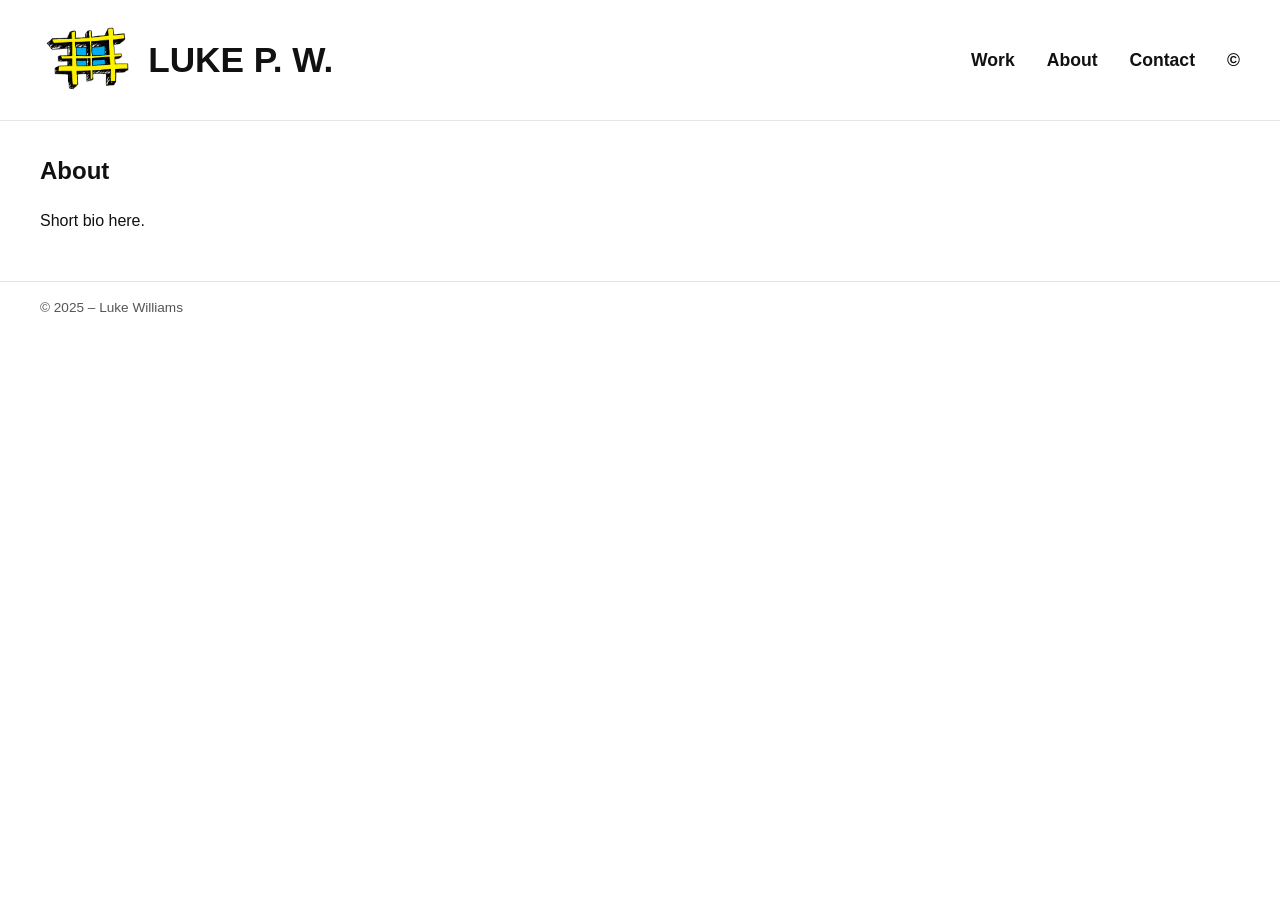
==== about.html @ 7959463f "baseline luke new website" ====
<!DOCTYPE html>
<html lang="en">
<head>
  <meta charset="UTF-8" />
  <title>LUKE P. W.</title>
  <link rel="apple-touch-icon" sizes="180x180" href="/favicon_io/apple-touch-icon.png">
  <link rel="icon" type="image/png" sizes="32x32" href="/favicon_io/favicon-32x32.png">
  <link rel="icon" type="image/png" sizes="16x16" href="/favicon_io/favicon-16x16.png">
  <link rel="manifest" href="/site.webmanifest">
  <meta name="viewport" content="width=device-width, initial-scale=1" />
  <link rel="stylesheet" href="styles.css" />
</head>
<body>
<header class="site-header">
    <a href="index.html" class="site-title"><img src="images/luke_logo.png" alt="" class="site-logo">LUKE P. W.</a>
  <button class="menu-toggle" aria-expanded="false" aria-controls="main-nav">Menu</button>
  <nav id="main-nav" class="main-nav">
    <ul class="nav-list">
      <li class="nav-item"><a href="index.html">Work</a></li>
      <li class="nav-item"><a href="about.html">About</a></li>
      <li class="nav-item"><a href="contact.html">Contact</a></li>
      <li class="nav-item"><a href="legal.html">©</a></li>
    </ul>
  </nav>
</header>
<main class="page-main">
  <article class="text-page">
    <h1>About</h1><p>Short bio here.</p>
  </article>
</main>
<footer class="site-footer">
  <span>© 2025 – Luke Williams</span>
</footer>
<script>
  const t = document.querySelector('.menu-toggle');
  const n = document.querySelector('.main-nav');
  t.addEventListener('click', () => {
    const expanded = t.getAttribute('aria-expanded') === 'true';
    t.setAttribute('aria-expanded', String(!expanded));
    n.classList.toggle('is-open');
  });
</script>
</body>
</html>
---- styles.css ----
*,
*::before,
*::after { box-sizing: border-box; }

body {
  margin: 0;
  font-family: -apple-system,BlinkMacSystemFont,"Helvetica Neue","Segoe UI",Roboto,Arial,sans-serif;
  font-size: 16px;
  line-height: 1.5;
  color: #111;
  background: #fff;
}

a { color: #111; text-decoration: none; }
a:hover { text-decoration: underline; }

/* Header like Sophie Kahn */
.site-header {
  display:flex;
  align-items:center;
  justify-content:space-between;
  padding:20px 40px;
  border-bottom:1px solid #e5e5e5;
  background:#fff;
}
/* site title with icon */
.site-title {
  display: flex;
  align-items: center;
  gap: 0.6rem;                /* spacing between icon and text */
  font-size: 2.2rem;          /* same as your current title */
  font-weight: 700;
  line-height: 1;
  text-decoration: none;
  color: #111;                /* ensure text stays black */
}

/* logo icon */
.site-logo {
  height: 80px;               /* adjust if needed — this fits your icon nicely */
  width: auto;
  display: block;
  object-fit: contain;
}

.main-nav { font-size:1.1rem; font-weight: 700}
.nav-list {
  list-style:none;
  display:flex;
  gap:2rem;
  margin:0;
  padding:0;
}
.nav-item { position:relative; }

.has-children {
  position: relative;
}

.sub-nav {
  display: none;
  position: absolute;
  top: 100%;
  left: 0;
  margin-top: 0.3rem;
  background: #fff;
  border: 1px solid #e0e0e0;
  list-style: none;
  padding: 0.4rem 0;
  min-width: 150px;
  z-index: 1000; /* Prevents hiding behind other elements */
}

.sub-nav li a {
  display: block;
  padding: 0.35rem 1rem;
  white-space: nowrap;
}

.has-children:hover .sub-nav {
  display: block;
}

/* Parent needs to own the hover state */
.nav-item.has-children {
  position: relative;
}

/* Hidden by default */
.sub-nav {
  position: absolute;
  top: 100%;          /* directly under the Work link */
  left: 0;
  margin-top: 0;      /* IMPORTANT: remove gaps */
  padding: 0.4rem 0;
  min-width: 160px;

  list-style: none;
  background: #fff;
  border: 1px solid #e0e0e0;
  box-shadow: 0 4px 8px rgba(0,0,0,0.06);

  display: none;
  z-index: 1000;
}

/* Items inside the dropdown */
.sub-nav li a {
  display: block;
  padding: 0.35rem 1rem;
  white-space: nowrap;
  text-decoration: none;
}

.sub-nav li a:hover {
  background: #f4f4f4;
}

/* Show dropdown when the li OR its children are hovered/focused */
.nav-item.has-children:hover .sub-nav,
.nav-item.has-children:focus-within .sub-nav {
  display: block;
}

/* Layout */
.page-main {
  max-width:1400px;
  margin:2rem auto 3rem auto;
  padding:0 40px;
}
.text-page { max-width:720px; }

/* Footer */
.site-footer {
  border-top:1px solid #e5e5e5;
  padding:1rem 40px 1.5rem;
  font-size:0.85rem;
  color:#555;
}

/* Carousel */
.carousel {
  position:relative;
  overflow:hidden;
}
.carousel-inner {
  position:relative;
}
.carousel-slide {
  position:absolute;
  inset:0;
  opacity:0;
  transition:opacity 0.9s ease-in-out;
}
.carousel-slide.is-active {
  opacity:1;
  position:relative;
}
.carousel-slide img {
  width:100%;
  height:auto;
  display:block;
}
.carousel-caption {
  position:absolute;
  left:1.5rem;
  bottom:1.5rem;
  background:rgba(255,255,255,0.85);
  padding:0.3rem 0.7rem;
  font-size:0.9rem;
}

/* arrows */
.carousel-control {
  position:absolute;
  top:50%;
  transform:translateY(-50%);
  border:none;
  background:rgba(255,255,255,0.85);
  padding:0.3rem 0.8rem;
  cursor:pointer;
  font-size:1.5rem;
}
.carousel-control.prev { left:0.5rem; }
.carousel-control.next { right:0.5rem; }

/* dots */
.carousel-dots {
  display:flex;
  justify-content:center;
  gap:0.4rem;
  margin-top:0.6rem;
}
.carousel-dots .dot {
  width:8px;
  height:8px;
  border-radius:999px;
  border:1px solid #333;
  background:transparent;
  cursor:pointer;
  padding:0;
}
.carousel-dots .dot.is-active { background:#333; }

/* Mobile */
.menu-toggle {
  display:none;
  background:none;
  border:1px solid #111;
  border-radius:999px;
  padding:0.2rem 0.9rem;
  font-size:0.75rem;
  text-transform:uppercase;
  letter-spacing:0.16em;
}
@media (max-width: 768px) {
  .menu-toggle {
    display: inline-block;
  }

  .site-header {
    padding: 0.8rem 1.5rem;
    display: flex;
    align-items: center;
    justify-content: space-between;
  }

  .site-logo {
    height: 32px;   /* smaller logo on mobile */
  }

  /* Mobile nav: hidden by default, drops down below header when open */
  .main-nav {
    position: absolute;
    top: 64px;      /* roughly header height */
    left: 0;
    right: 0;
    background: #fff;
    display: none;
    padding: 1.5rem 0 1.5rem;
    border-bottom: 1px solid #e5e5e5;
    z-index: 1100;
  }

  .main-nav.is-open {
    display: block;
  }

  .nav-list {
    flex-direction: column;
    align-items: center;
    gap: 1.2rem;
    font-size: 1.2rem;
    margin: 0;
    padding: 0;
  }

  .page-main {
    padding: 1.5rem;
  }

  .site-footer {
    padding: 0.8rem 1.5rem 1.3rem;
  }
}


.main-nav {
  z-index: 1100;           /* higher than header, just to be safe */
}

/* Make sure the carousel stays underneath */
.carousel {
  position: relative;
  z-index: 1;
}
.contact-form {
    max-width: 500px;
    margin: 40px auto;
    display: flex;
    flex-direction: column;
    gap: 12px;
    padding: 20px;
    background: #f5f5f5;
    border-radius: 10px;
}

.contact-form input,
.contact-form textarea {
    padding: 10px;
    border-radius: 5px;
    border: 1px solid #aaa;
}

.contact-form button {
    padding: 12px;
    background: black;
    color: white;
    border: none;
    border-radius: 5px;
    cursor: pointer;
}

.contact-form button:hover {
    background: #333;
}
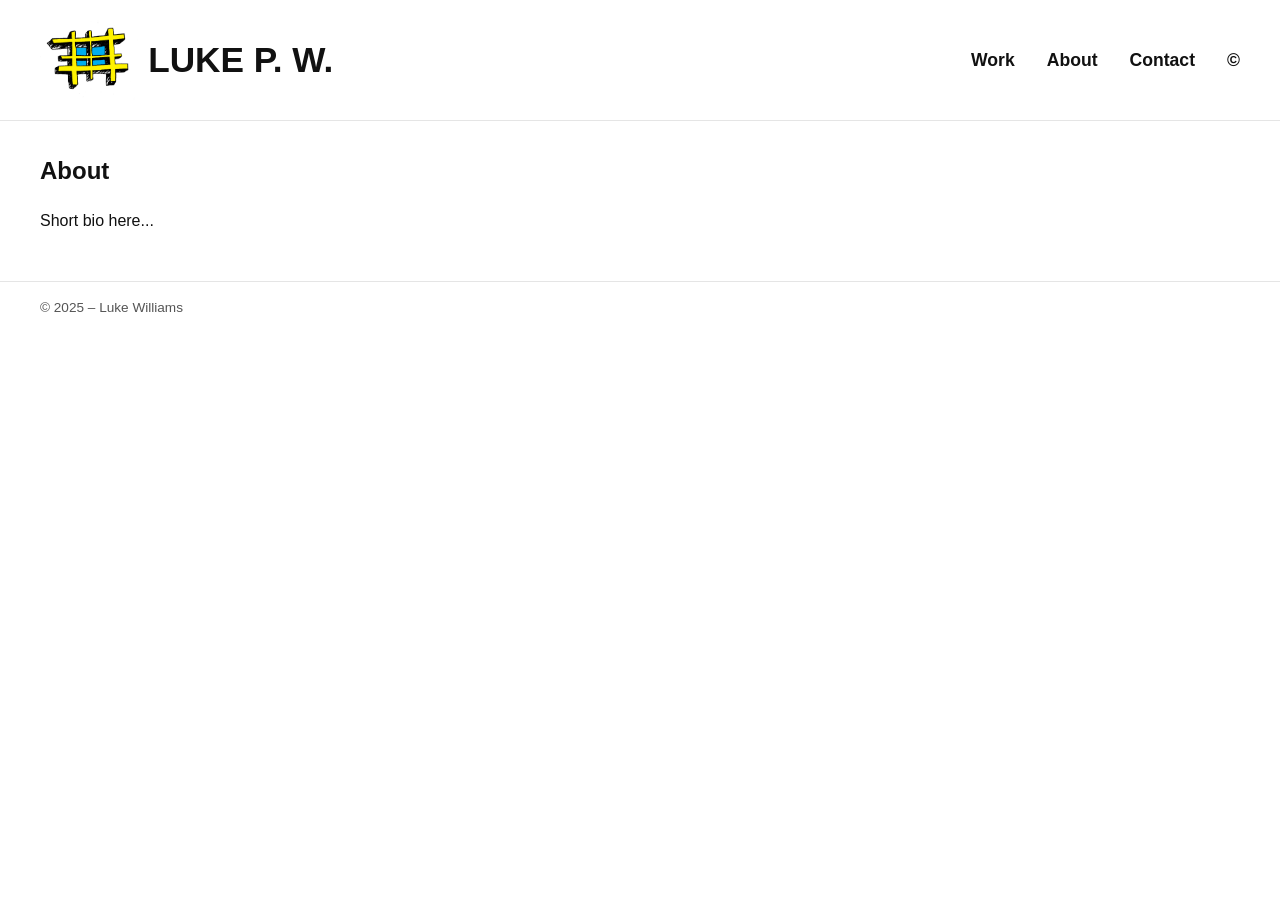
==== commit 0db14ff1: "quick test" ====
--- a/about.html
+++ b/about.html
@@ -25,7 +25,7 @@
 </header>
 <main class="page-main">
   <article class="text-page">
-    <h1>About</h1><p>Short bio here.</p>
+    <h1>About</h1><p>Short bio here...</p>
   </article>
 </main>
 <footer class="site-footer">
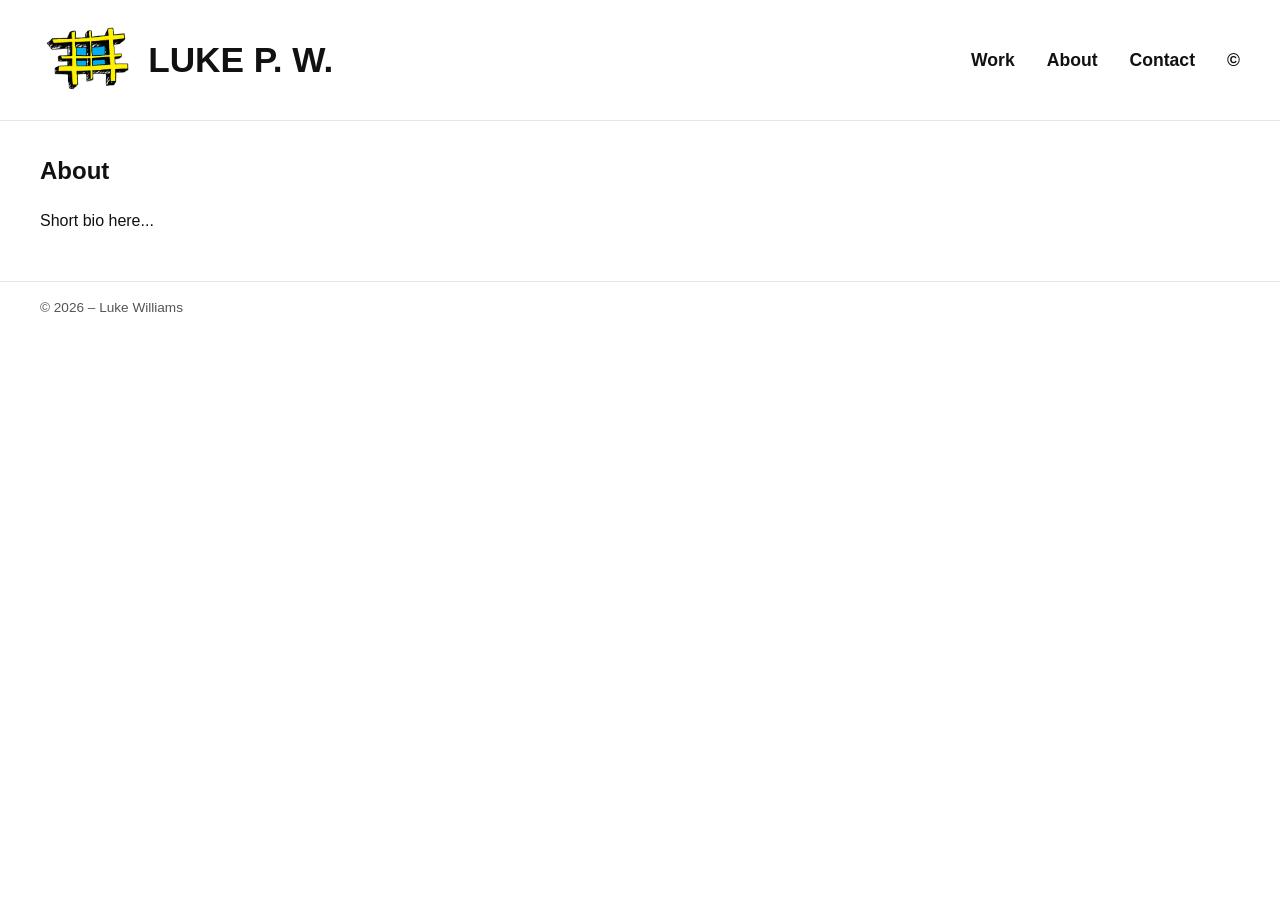
==== commit 5ba2a5eb: "tidy up carousel captions and year on footer" ====
--- a/about.html
+++ b/about.html
@@ -29,7 +29,7 @@
   </article>
 </main>
 <footer class="site-footer">
-  <span>© 2025 – Luke Williams</span>
+  <span>© 2026 – Luke Williams</span>
 </footer>
 <script>
   const t = document.querySelector('.menu-toggle');
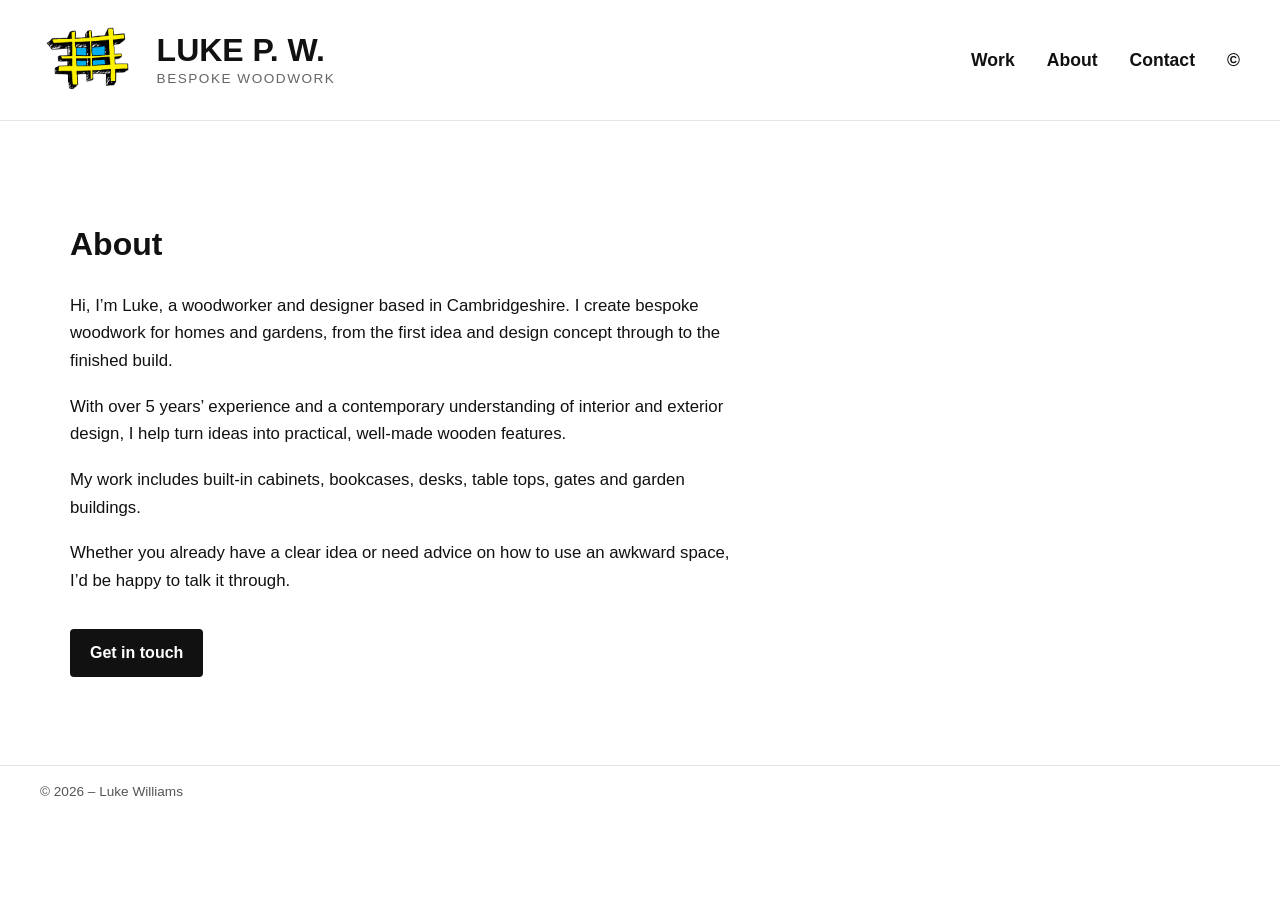
==== commit c3f8cce9: "added Bio" ====
--- a/about.html
+++ b/about.html
@@ -12,20 +12,57 @@
 </head>
 <body>
 <header class="site-header">
-    <a href="index.html" class="site-title"><img src="images/luke_logo.png" alt="" class="site-logo">LUKE P. W.</a>
-  <button class="menu-toggle" aria-expanded="false" aria-controls="main-nav">Menu</button>
-  <nav id="main-nav" class="main-nav">
-    <ul class="nav-list">
-      <li class="nav-item"><a href="index.html">Work</a></li>
-      <li class="nav-item"><a href="about.html">About</a></li>
-      <li class="nav-item"><a href="contact.html">Contact</a></li>
-      <li class="nav-item"><a href="legal.html">©</a></li>
-    </ul>
-  </nav>
+   <a href="index.html" class="site-title">
+  <img src="images/luke_logo.png" alt="Luke P. W." class="site-logo">
+
+  <span class="title-group">
+    <span class="title-main">LUKE P. W.</span>
+    <span class="title-tagline">Bespoke Woodwork</span>
+  </span>
+</a>
+
+    <button class="menu-toggle" aria-expanded="false" aria-controls="main-nav">
+        Menu
+    </button>
+
+    <nav id="main-nav" class="main-nav">
+        <ul class="nav-list">
+            <li class="nav-item"><a href="index.html">Work</a></li>
+            <li class="nav-item"><a href="about.html">About</a></li>
+            <li class="nav-item"><a href="contact.html">Contact</a></li>
+            <li class="nav-item"><a href="legal.html">©</a></li>
+        </ul>
+    </nav>
 </header>
 <main class="page-main">
   <article class="text-page">
-    <h1>About</h1><p>Short bio here...</p>
+ <section class="about-section">
+  <h2>About</h2>
+
+  <p>
+    Hi, I’m Luke, a woodworker and designer based in Cambridgeshire.
+    I create bespoke woodwork for homes and gardens, from the first idea
+    and design concept through to the finished build.
+  </p>
+
+  <p>
+    With over 5 years’ experience and a contemporary understanding of
+    interior and exterior design, I help turn ideas into practical,
+    well-made wooden features.
+  </p>
+
+  <p>
+    My work includes built-in cabinets, bookcases, desks, table tops,
+    gates and garden buildings.
+  </p>
+
+  <p>
+    Whether you already have a clear idea or need advice on how to use
+    an awkward space, I’d be happy to talk it through.
+  </p>
+
+  <a class="contact-button" href="contact.html">Get in touch</a>
+</section>
   </article>
 </main>
 <footer class="site-footer">
--- a/styles.css
+++ b/styles.css
@@ -58,65 +58,37 @@
 }
 
 .sub-nav {
-  display: none;
   position: absolute;
   top: 100%;
   left: 0;
-  margin-top: 0.3rem;
-  background: #fff;
-  border: 1px solid #e0e0e0;
-  list-style: none;
+  display: none;
+  min-width: 170px;
+  margin: 0;
   padding: 0.4rem 0;
-  min-width: 150px;
-  z-index: 1000; /* Prevents hiding behind other elements */
-}
-
-.sub-nav li a {
-  display: block;
-  padding: 0.35rem 1rem;
-  white-space: nowrap;
-}
-
-.has-children:hover .sub-nav {
-  display: block;
-}
-
-/* Parent needs to own the hover state */
-.nav-item.has-children {
-  position: relative;
-}
-
-/* Hidden by default */
-.sub-nav {
-  position: absolute;
-  top: 100%;          /* directly under the Work link */
-  left: 0;
-  margin-top: 0;      /* IMPORTANT: remove gaps */
-  padding: 0.4rem 0;
-  min-width: 160px;
-
   list-style: none;
   background: #fff;
   border: 1px solid #e0e0e0;
   box-shadow: 0 4px 8px rgba(0,0,0,0.06);
-
-  display: none;
   z-index: 1000;
 }
 
-/* Items inside the dropdown */
 .sub-nav li a {
   display: block;
-  padding: 0.35rem 1rem;
+  padding: 0.4rem 1rem;
   white-space: nowrap;
   text-decoration: none;
 }
 
-.sub-nav li a:hover {
+.sub-nav li a:hover,
+.sub-nav li a:focus-visible {
   background: #f4f4f4;
 }
 
-/* Show dropdown when the li OR its children are hovered/focused */
+.sub-nav li a.is-active {
+  background: #111;
+  color: #fff;
+}
+
 .nav-item.has-children:hover .sub-nav,
 .nav-item.has-children:focus-within .sub-nav {
   display: block;
@@ -145,31 +117,30 @@
 }
 .carousel-inner {
   position:relative;
+  height:clamp(340px, calc(100vh - 330px), 620px);
+  background:#fff;
 }
 .carousel-slide {
   position:absolute;
   inset:0;
   opacity:0;
+  pointer-events:none;
   transition:opacity 0.9s ease-in-out;
 }
 .carousel-slide.is-active {
   opacity:1;
-  position:relative;
+  pointer-events:auto;
+}
+.carousel-slide.is-hidden {
+  display:none;
 }
 .carousel-slide img {
   width:100%;
-  height:auto;
+  height:100%;
   display:block;
-}
-.carousel-caption {
-  position:absolute;
-  left:1.5rem;
-  bottom:1.5rem;
-  background:rgba(255,255,255,0.85);
-  padding:0.3rem 0.7rem;
-  font-size:0.9rem;
-}
-
+  object-fit:contain;
+  cursor:pointer;
+}
 /* arrows */
 .carousel-control {
   position:absolute;
@@ -184,23 +155,81 @@
 .carousel-control.prev { left:0.5rem; }
 .carousel-control.next { right:0.5rem; }
 
-/* dots */
-.carousel-dots {
+/* Project galleries */
+.project-gallery-title {
+  margin:0 0 1rem;
+  font-size:1rem;
+  letter-spacing:0.12em;
+  text-transform:uppercase;
+}
+
+.thumbnail-grid {
+  display:grid;
+  grid-template-columns:repeat(2, minmax(0, 1fr));
+  gap:1rem;
+}
+
+.thumbnail-card {
+  display:block;
+  width:100%;
+  padding:0;
+  border:0;
+  border-radius:0;
+  background:#fff;
+  cursor:pointer;
+  overflow:hidden;
+}
+
+.thumbnail-card:hover,
+.thumbnail-card:focus-visible {
+  outline:0;
+}
+
+.thumbnail-card img {
+  display:block;
+  width:100%;
+  aspect-ratio:4 / 3;
+  object-fit:cover;
+}
+
+.thumbnail-card.is-selected img {
+  opacity:0.85;
+}
+
+.lightbox {
+  position:fixed;
+  inset:0;
   display:flex;
+  align-items:center;
   justify-content:center;
-  gap:0.4rem;
-  margin-top:0.6rem;
-}
-.carousel-dots .dot {
-  width:8px;
-  height:8px;
+  padding:2rem;
+  background:rgba(255,255,255,0.95);
+  z-index:2000;
+}
+
+.lightbox[hidden] {
+  display:none;
+}
+
+.lightbox img {
+  max-width:100%;
+  max-height:100%;
+  object-fit:contain;
+}
+
+.lightbox-close {
+  position:absolute;
+  top:1rem;
+  right:1rem;
+  width:2.4rem;
+  height:2.4rem;
+  border:1px solid #111;
   border-radius:999px;
-  border:1px solid #333;
-  background:transparent;
+  background:#fff;
   cursor:pointer;
-  padding:0;
-}
-.carousel-dots .dot.is-active { background:#333; }
+  font-size:1.5rem;
+  line-height:1;
+}
 
 /* Mobile */
 .menu-toggle {
@@ -255,8 +284,23 @@
     padding: 0;
   }
 
+  .sub-nav {
+    position: static;
+    box-shadow: none;
+    margin-top: 0.6rem;
+    text-align: center;
+  }
+
   .page-main {
     padding: 1.5rem;
+  }
+
+  .thumbnail-grid {
+    grid-template-columns:1fr;
+  }
+
+  .carousel-inner {
+    height:clamp(280px, calc(100vh - 360px), 480px);
   }
 
   .site-footer {
@@ -305,3 +349,96 @@
     background: #333;
 }
 
+.button-link {
+    display: inline-block;
+    padding: 12px 18px;
+    background: #111;
+    color: #fff;
+    border-radius: 5px;
+    text-decoration: none;
+    font-weight: 600;
+}
+
+.button-link:hover,
+.button-link:focus-visible {
+    background: #333;
+    color: #fff;
+    text-decoration: none;
+}
+
+.brand {
+  display: flex;
+  align-items: center;
+  gap: 20px;
+}
+
+.brand h1 {
+  margin: 0;
+}
+
+.strapline {
+  margin: 4px 0 0;
+  font-size: 1rem;
+  font-weight: 500;
+  color: #555;
+  letter-spacing: 0.5px;
+}
+
+.about-section {
+  max-width: 760px;
+  padding: 40px 30px;
+}
+
+.about-section h2 {
+  font-size: 2rem;
+  margin-bottom: 24px;
+}
+
+.about-section p {
+  font-size: 1.05rem;
+  line-height: 1.65;
+  margin-bottom: 18px;
+}
+
+.contact-button {
+  display: inline-block;
+  margin-top: 16px;
+  padding: 12px 20px;
+  background: #111;
+  color: #fff;
+  text-decoration: none;
+  font-weight: 600;
+  border-radius: 4px;
+}
+
+.contact-button:hover {
+  background: #333;
+}
+
+.site-title {
+  display: flex;
+  align-items: center;
+  gap: 18px;
+  text-decoration: none;
+  color: inherit;
+}
+
+.title-group {
+  display: flex;
+  flex-direction: column;
+}
+
+.title-main {
+  font-size: 2rem;
+  font-weight: 700;
+  line-height: 1;
+}
+
+.title-tagline {
+  margin-top: 6px;
+  font-size: 0.85rem;
+  font-weight: 500;
+  color: #666;
+  letter-spacing: 1.5px;
+  text-transform: uppercase;
+}
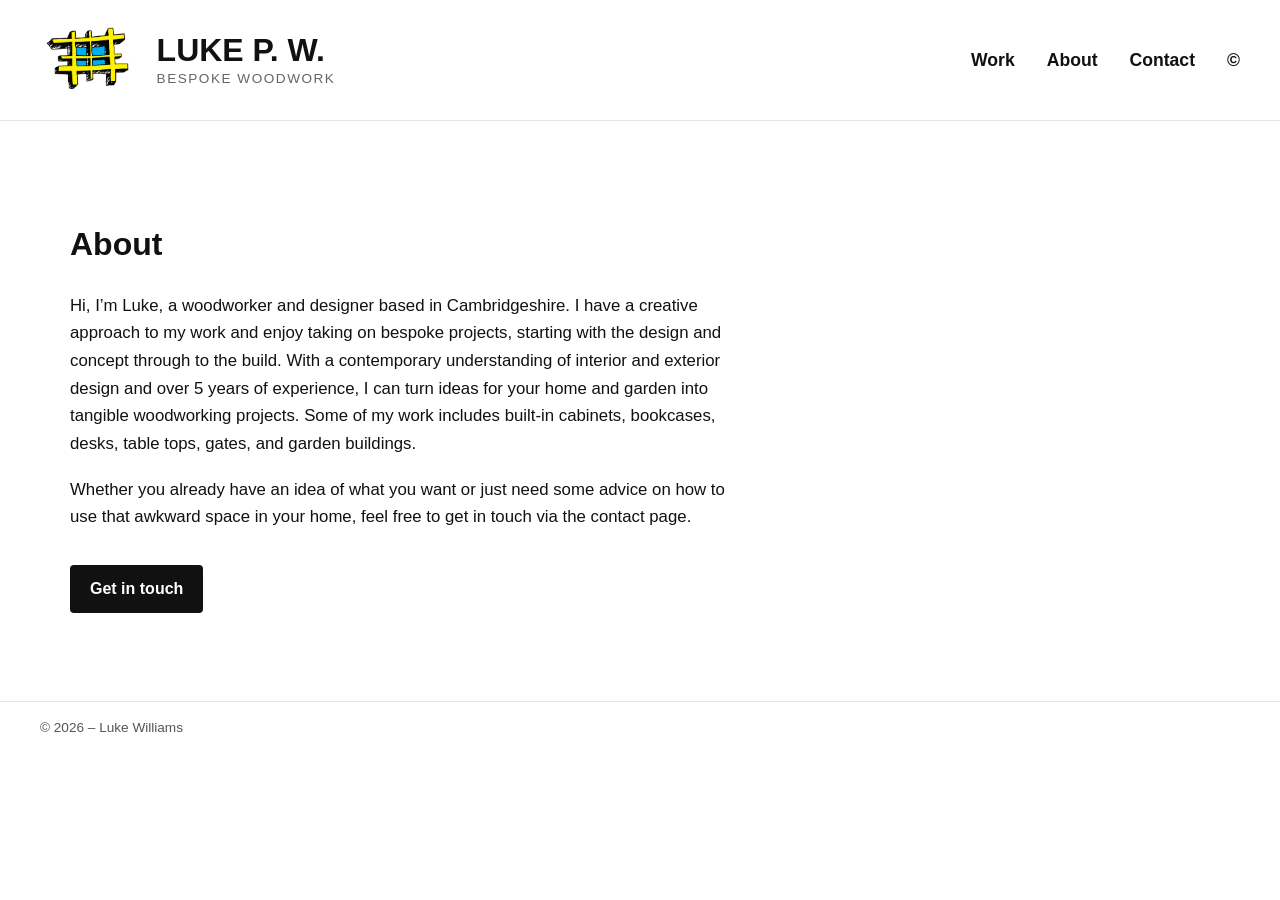
==== commit 55a5fe59: "restore about" ====
--- a/about.html
+++ b/about.html
@@ -40,26 +40,12 @@
   <h2>About</h2>
 
   <p>
-    Hi, I’m Luke, a woodworker and designer based in Cambridgeshire.
-    I create bespoke woodwork for homes and gardens, from the first idea
-    and design concept through to the finished build.
-  </p>
+Hi, I’m Luke, a woodworker and designer based in Cambridgeshire. I have a creative approach to my work and enjoy taking on bespoke projects, starting with the design and concept through to the build. With a contemporary understanding of interior and exterior design and over 5 years of experience, I can turn ideas for your home and garden into tangible woodworking projects. Some of my work includes built-in cabinets, bookcases, desks, table tops, gates, and garden buildings.
+</p>
 
-  <p>
-    With over 5 years’ experience and a contemporary understanding of
-    interior and exterior design, I help turn ideas into practical,
-    well-made wooden features.
-  </p>
-
-  <p>
-    My work includes built-in cabinets, bookcases, desks, table tops,
-    gates and garden buildings.
-  </p>
-
-  <p>
-    Whether you already have a clear idea or need advice on how to use
-    an awkward space, I’d be happy to talk it through.
-  </p>
+<p>
+Whether you already have an idea of what you want or just need some advice on how to use that awkward space in your home, feel free to <a href="contact.html">get in touch via the contact page</a>.
+</p>
 
   <a class="contact-button" href="contact.html">Get in touch</a>
 </section>
